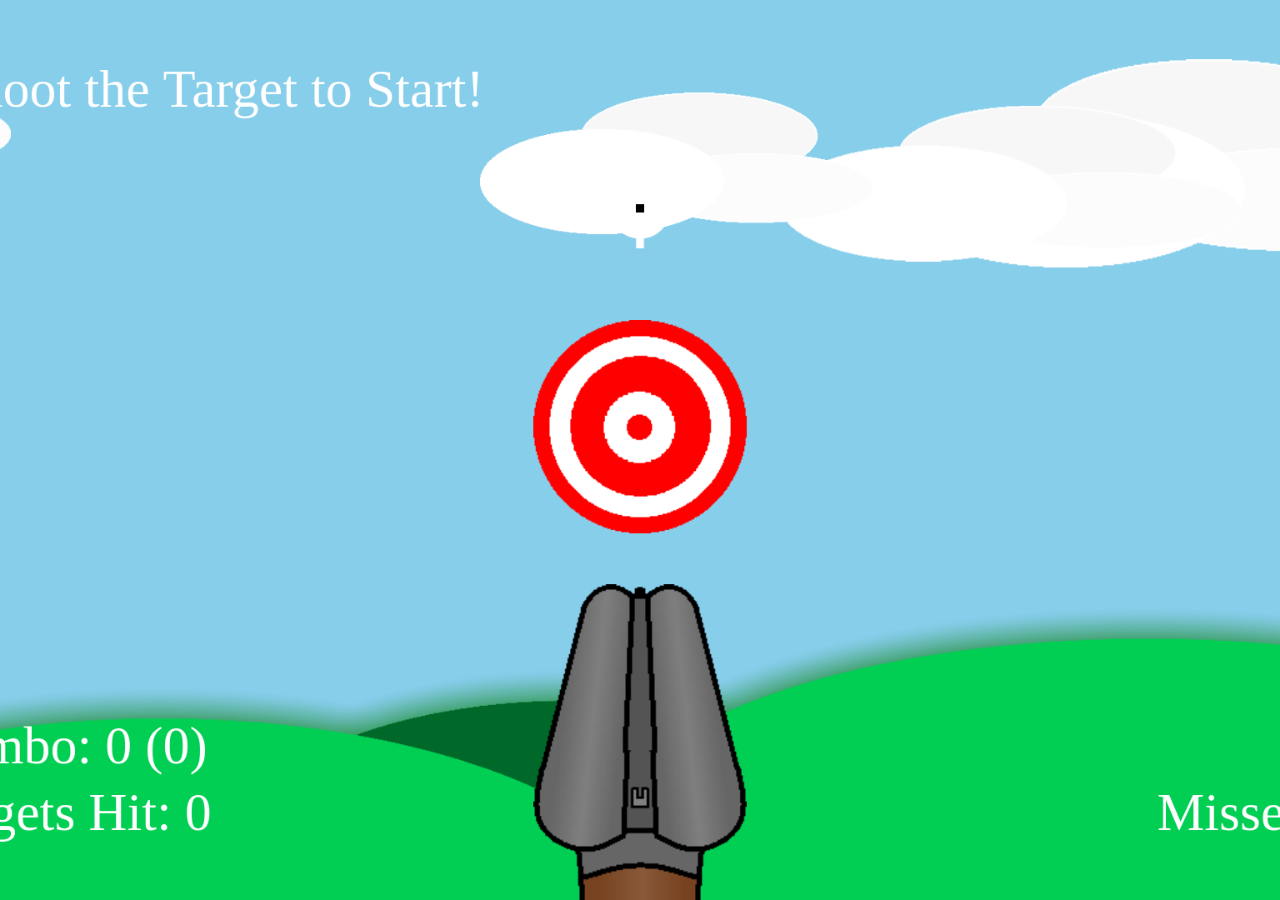
==== game/index.html @ 3ca94ed3 "User Data, Health System, and move to /game/ directory" ====
<!DOCTYPE html>
<html lang="en">
    <head>
        <title>Cat Blasterz</title>
        <link rel="stylesheet" href="/assets/styles/main.css">
        <meta name="viewport" content="width=device-width, initial-scale=1.0" />
        <script src="/assets/scripts/main.js" defer type="module"></script>
    </head>

    <body>
        <div id="canvas-container">

        </div>
    </body>
</html>
---- assets/styles/main.css ----
:root {
    font-family: 'Courier New', Courier, monospace;

    --sky-colour: #87CEEB;
}

* {
    box-sizing: content-box;
    border: 0px;
    margin: 0px;
    padding: 0px;
}

html, body {
    width: 100vw;
    height: 100vh;
    /* overflow: scroll; */

    background-color: #000;
}

.press-start-2p-regular {
  font-family: "Press Start 2P", system-ui;
  font-weight: 400;
  font-style: normal;
}


.render-canvas {
    position: absolute;
    width: auto;
    height: 100%;
    aspect-ratio: 16/9;
    cursor: none;
}

#canvas-container {
    display: flex;
    align-items: center;
    justify-content: center;
    height: 100vh;
}
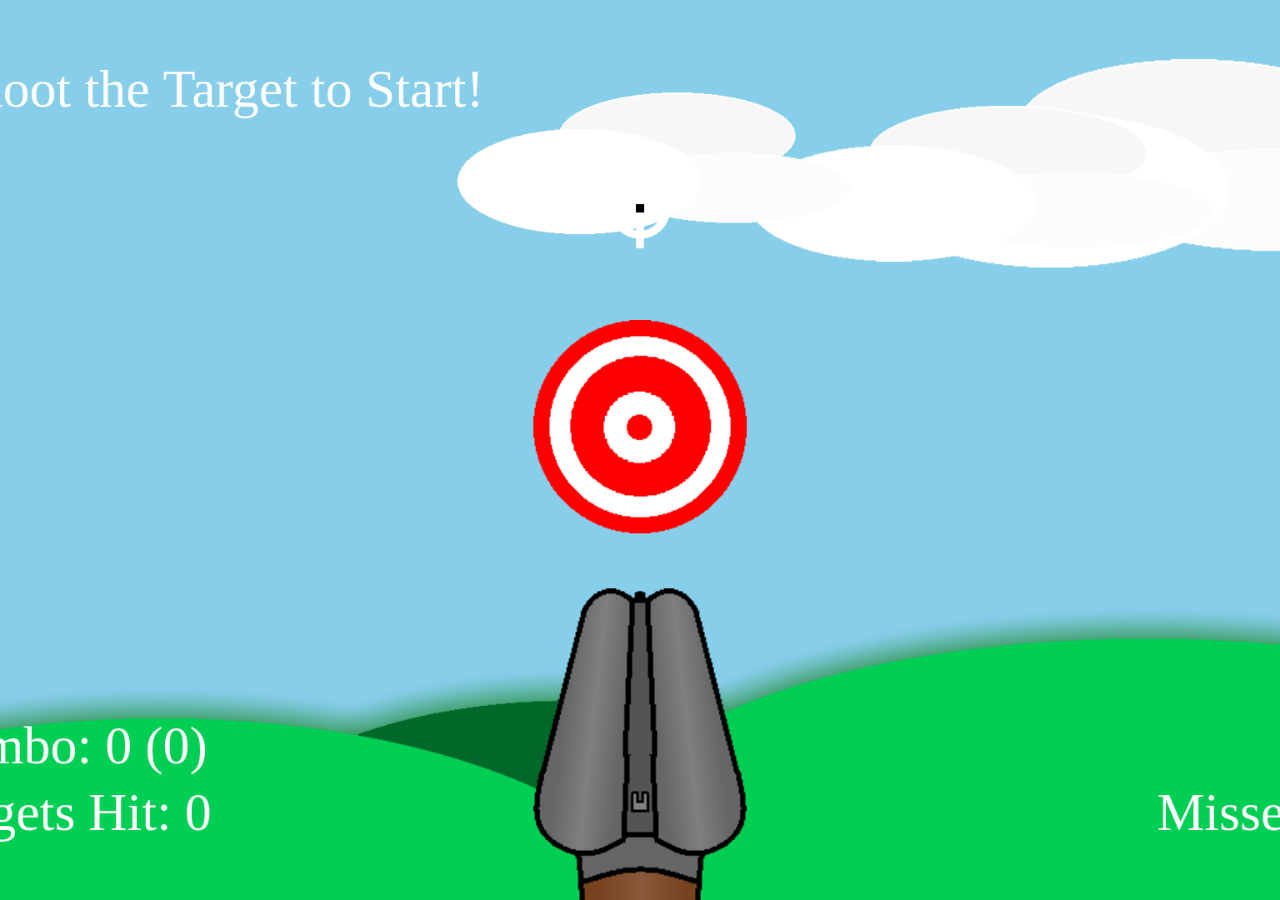
==== commit 74103ecb: "start on homepage" ====
--- a/game/index.html
+++ b/game/index.html
@@ -2,12 +2,13 @@
 <html lang="en">
     <head>
         <title>Cat Blasterz</title>
-        <link rel="stylesheet" href="/assets/styles/main.css">
+        <link rel="stylesheet" href="/assets/styles/game.css">
         <meta name="viewport" content="width=device-width, initial-scale=1.0" />
         <script src="/assets/scripts/main.js" defer type="module"></script>
     </head>
 
     <body>
+
         <div id="canvas-container">
 
         </div>
--- a/assets/styles/game.css
+++ b/assets/styles/game.css
@@ -0,0 +1,52 @@
+:root {
+    font-family: 'Courier New', Courier, monospace;
+
+    --sky-colour: #87CEEB;
+}
+
+* {
+    box-sizing: content-box;
+    border: 0px;
+    margin: 0px;
+    padding: 0px;
+}
+
+html, body {
+    width: 100vw;
+    height: 100vh;
+    /* overflow: scroll; */
+
+    background-color: #000;
+}
+
+.press-start-2p-regular {
+  font-family: "Press Start 2P", system-ui;
+  font-weight: 400;
+  font-style: normal;
+}
+
+
+.render-canvas {
+    position: absolute;
+    width: auto;
+    height: 100%;
+    aspect-ratio: 16/9;
+    cursor: none;
+}
+
+#canvas-container {
+    display: flex;
+    align-items: center;
+    justify-content: center;
+    height: 100vh;
+}
+
+#topbar {
+    position: fixed;
+    width: 100vw;
+    height: 12vh;
+    top: -12vh;
+    background-color: rgb(225, 225, 225);
+    z-index: 1;
+    padding-bottom: 1px #989898 solid;
+}
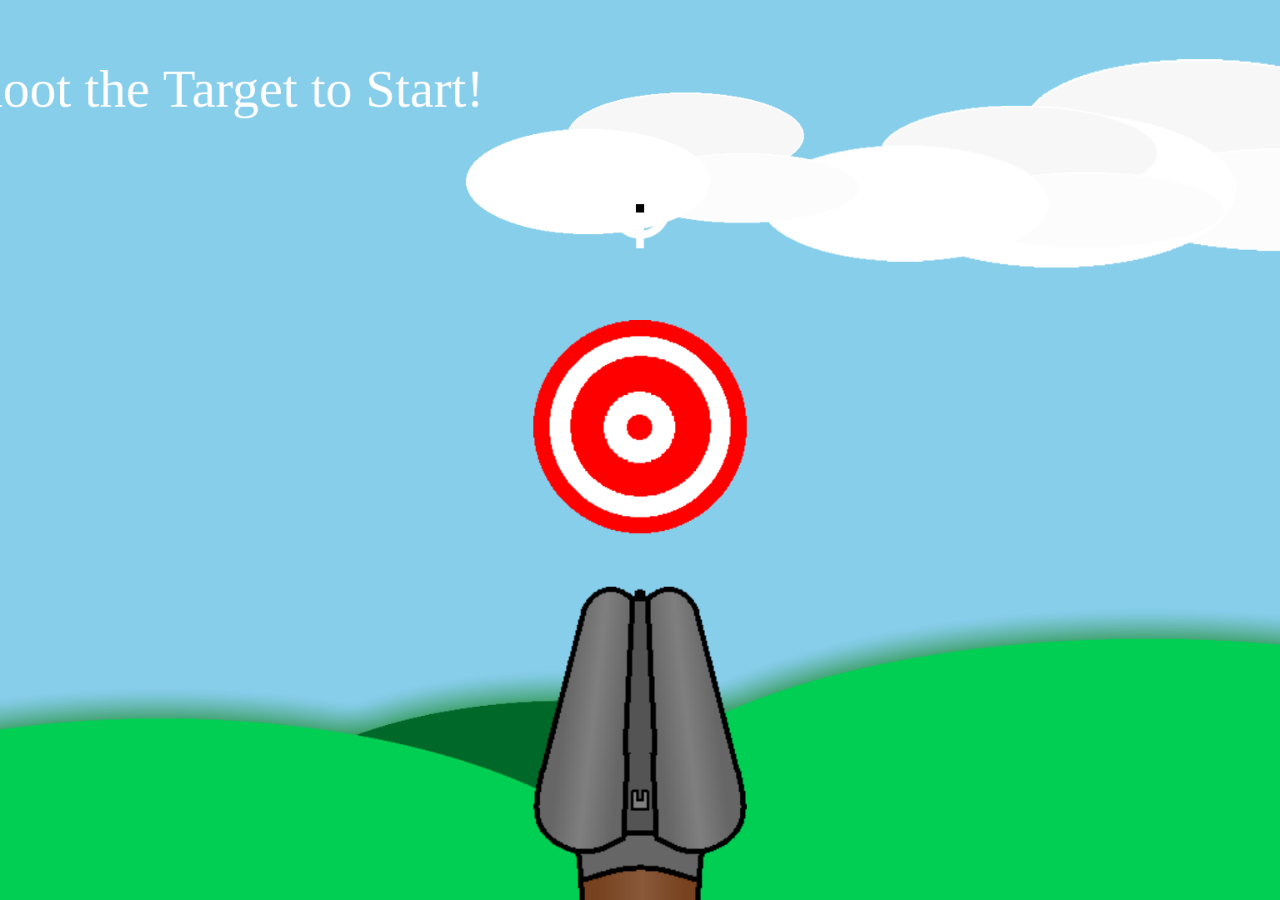
==== commit 3d68be71: "attempt to cleanp game script" ====
--- a/game/index.html
+++ b/game/index.html
@@ -4,7 +4,7 @@
         <title>Cat Blasterz</title>
         <link rel="stylesheet" href="/assets/styles/game.css">
         <meta name="viewport" content="width=device-width, initial-scale=1.0" />
-        <script src="/assets/scripts/main.js" defer type="module"></script>
+        <script src="/assets/scripts/game.js" defer type="module"></script>
     </head>
 
     <body>
